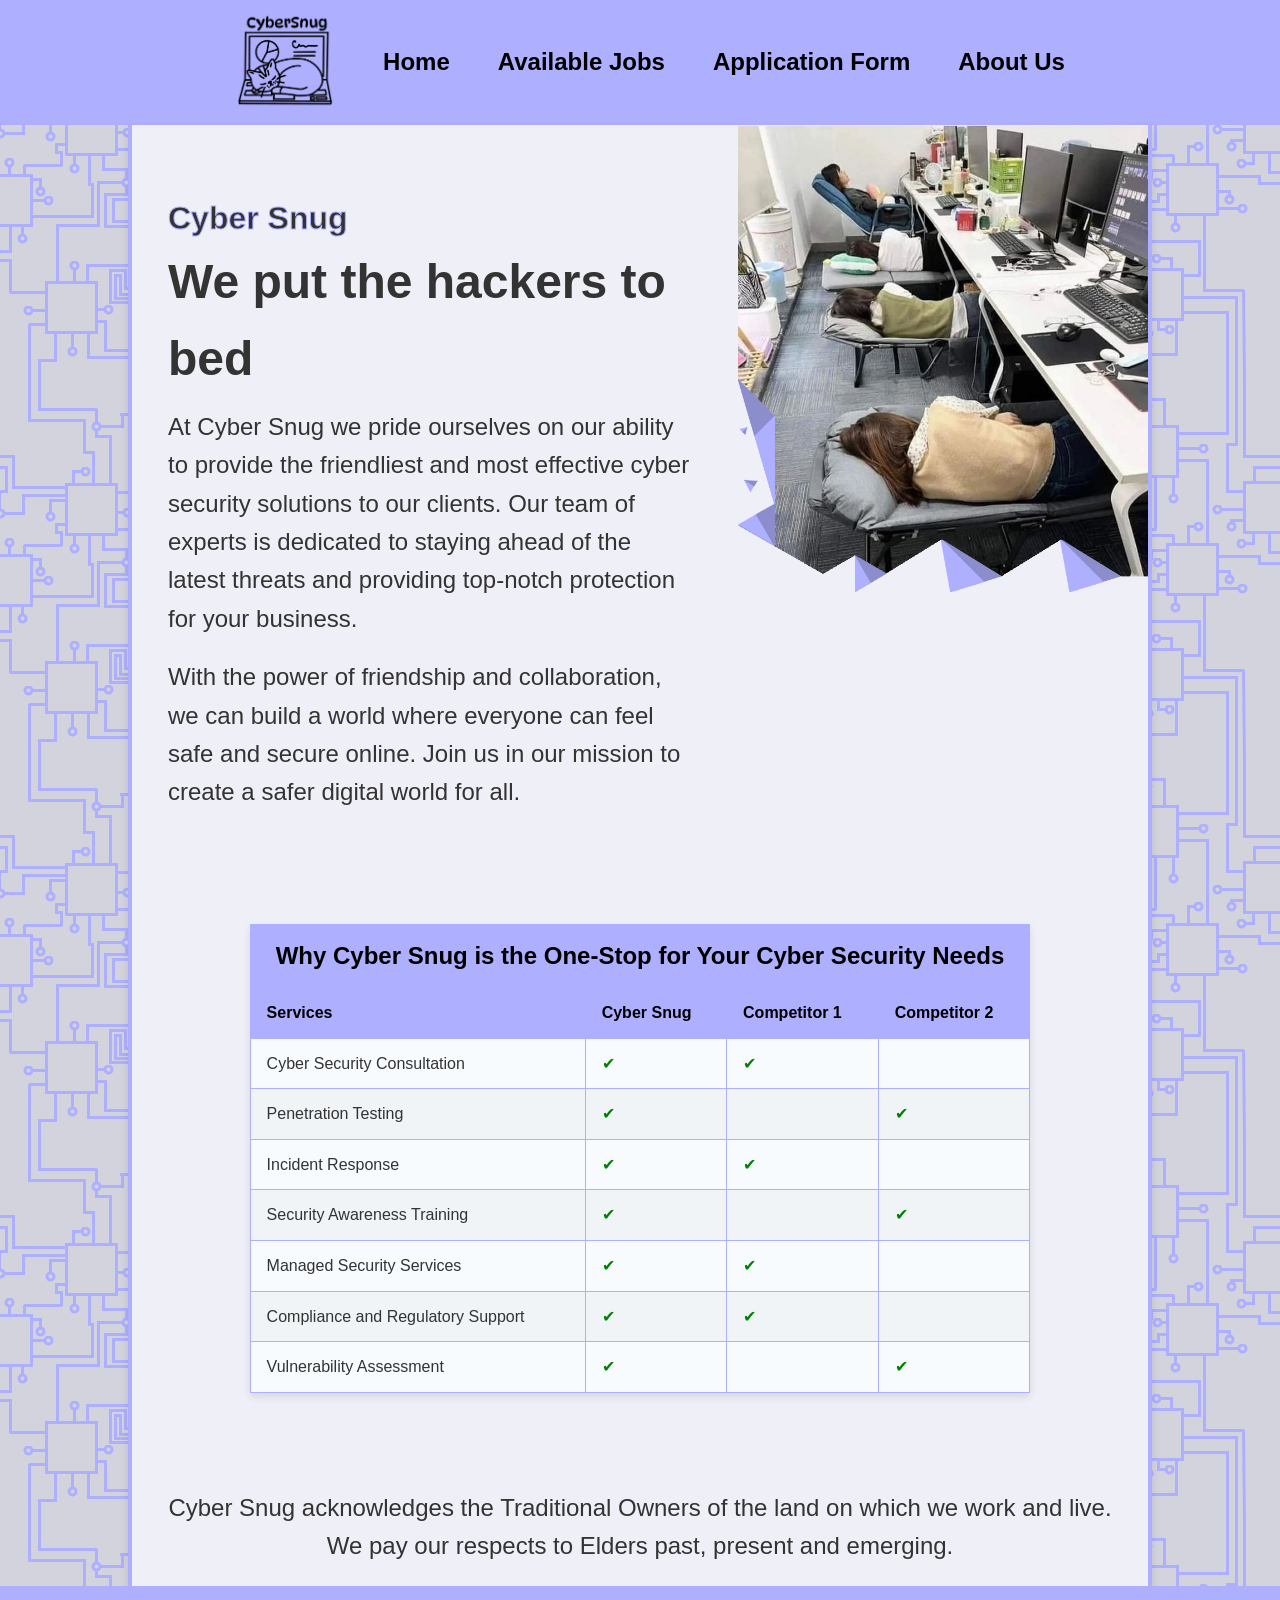
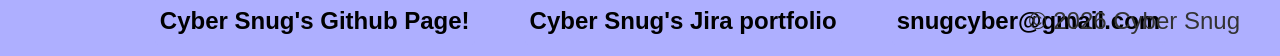
==== index.html @ 83b72d4f "added embedded and inline css and added comments" ====
<!DOCTYPE html>
<html lang="en">

<!--- need to fill in meta elements -->
<head>
  <meta charset="utf-8">
  <meta name="description" content="content goes here">
  <meta name="keywords" content="content goes here">
  <meta name="author" content="html wizards">
  <title>Homepage</title>
<link rel="stylesheet" href="/styles/styles.css" type="text/css">
<!--- added the link to stylesheet -->

  <!-- Embedded CSS  -->

  <style>
    p {
      font-size: 1.5em;
    }
  </style>
</head>

<body>
  <header>
  <!--- added links to each page -->
  <nav>
    <ul>
      <li>
        <a href="#logo-lightbox">
        <img id="logo" src="images/Cyber_Snug_FINAL.png" alt="Company Logo">
        </a>
      </li>
      <li><a href="/">Home</a></li>
      <li><a href="/jobs.html">Available Jobs</a></li>
     <li><a href="/apply.html">Application Form</a></li>
     <li><a href="/about.html">About Us</a></li>
    </ul>
  </nav>
  </header>

  <div class="lightbox" id="logo-lightbox">
    <a href="#" aria-label="Close">
      <span style="background-image: url('images/Cyber_Snug.png');"></span>
    </a>
  </div>

  <main class="main">
    <div class="content-row">
      <div class="left-content">
        <div class="title">
            <!-- inline CSS  -->
          <h3 style="-webkit-text-stroke: 1px #AEAFFF; ">Cyber Snug</h3>
          <h1>We put the hackers to bed</h1>
        </div>
        <aside class="company-description">
          <p>
            At Cyber Snug we pride ourselves on our ability to provide the friendliest
            and most effective cyber security solutions to our clients. Our team of experts
            is dedicated to staying ahead of the latest threats and providing top-notch
            protection for your business.
          </p> 
          <p>
            With the power of friendship and collaboration,
            we can build a world where everyone can feel safe and secure online.
            Join us in our mission to create a safer digital world for all.
          </p>
        </aside>
      </div>
      <img id="visual-slogan" src="images/putting_hackers_to_sleep.png" alt="visual representation of our slogan">
    </div>

<!---table demonstrating our services-->
    <table class="services-table">
      <thead>
        <tr>
          <th class="services-header" colspan="4" >Why Cyber Snug is the One-Stop for Your Cyber Security Needs</th>
        </tr>
        <tr>
          <th>Services</th>
          <th>Cyber Snug</th>
          <th>Competitor 1</th>
          <th>Competitor 2</th>
        </tr>
      </thead>
      <tbody>
        <tr>
          <td>Cyber Security Consultation</td>
          <td class="checkmark-symbol"></td>
          <td class="checkmark-symbol"></td>
          <td></td>
        </tr>
        <tr>
          <td>Penetration Testing</td>
          <td class="checkmark-symbol"></td>
          <td></td>
          <td class="checkmark-symbol"></td>
        </tr>
        <tr>
          <td>Incident Response</td>
          <td class="checkmark-symbol"></td>
          <td class="checkmark-symbol"></td>
          <td></td>
        </tr>
        <tr>
          <td>Security Awareness Training</td>
          <td class="checkmark-symbol"></td>
          <td></td>
          <td class="checkmark-symbol"></td>
        </tr>
        <tr>
          <td>Managed Security Services</td>
          <td class="checkmark-symbol"></td>
          <td class="checkmark-symbol"></td>
          <td></td>
        </tr>
        <tr>
          <td>Compliance and Regulatory Support</td>
          <td class="checkmark-symbol"></td>
          <td class="checkmark-symbol"></td>
          <td></td>
        </tr> 
        <tr>
          <td>Vulnerability Assessment</td>
          <td class="checkmark-symbol"></td>
          <td></td>
          <td class="checkmark-symbol"></td>
      </tbody>
    </table>

    <p class="acknowledgment-of-land">Cyber Snug acknowledges the Traditional Owners of the land on which we work and live.
       We pay our respects to Elders past, present and emerging.
    </p>
  </main>
  <footer>
<!---check if links work before submitting-->
    <p ><a href="https://github.com/106131320/Project-part-1" target="_blank">Cyber Snug's Github Page!</a></p>
    <p ><a href="https://snugcyber.atlassian.net?continue=https%3A%2F%2Fsnugcyber.atlassian.net%2Fwelcome%2Fsoftware&atlOrigin=eyJpIjoiZGUwYWVmOGFkY2FlNDNkOGJjMmJmNWQ0NGI5NGQwYzEiLCJwIjoiaiJ9" 
    target="_blank">Cyber Snug's Jira portfolio </a></p>
    <p ><a href="mailto:snugcyber@gmail.com" target="_blank">snugcyber@gmail.com</a></p>
    <p >© 2026 Cyber Snug</p>
  </footer>
</body>



</html>
---- styles/styles.css ----
/*
filename: styles.css
author: html wizards
created: 27/8/26
last modified: 02/9/26
description: Global styles for the project, including layout, typography, and color scheme.
*/

/* --- Variable Declaration --- */
:root {
  --main-purple: #AEAFFF;
}

/* --- Base Styles --- */
/* Universal box-sizing, font-family, and reset for margins/paddings */
* {
  box-sizing: border-box;
  font-family: 'Segoe UI', Tahoma, Geneva, Verdana, sans-serif;
  margin: 0;
  padding: 0;
}


/* --- body Styles --- */

html{
  background-color: #a5a6db;
}


body {
  background-color: #d3d3dd;

  /* places background images to the left and right repeated vertically*/
  background-image:
    url("/images/backcircuits.png"),
    url("/images/backcircuits.png");
  background-repeat:
    repeat-y,
    repeat-y;
  background-position:
    left top,
    right top;

  color: #333;
  /* Dark grey text */
  line-height: 1.6;
  max-width: 100%;
  margin: 0 auto;
  padding: 0px;

  display: flex;
  flex-direction: column;
}

/* --- logo specific style --- */
#logo {
  width: 100px;
  height: auto;
  display: block;
  padding-bottom: 5px;
  cursor: zoom-in;
}

/* --- Logo Lightbox --- */
.lightbox {
  display: none;
  position: fixed;
  z-index: 999;
  top: 0;
  left: 0;
  right: 0;
  bottom: 0;
  padding: 1em;
  background: rgba(0, 0, 0, 0.8);
}

.lightbox:target {
  display: block;
}

.lightbox span {
  display: block;
  width: 100%;
  height: 100%;
  background-position: center;
  background-repeat: no-repeat;
  background-size: contain;
}

  /* universal box sizing is 0 padding, lists cant give a number or symbol when theres 0 padding */
ul {
  padding-left: 40px;
}

ol {
  padding-left: 40px;
}
/* --- Navigation Styles --- */

nav {
  background-color: var(--main-purple);
  padding: 0px 20px 0 0;
  width: 100%;

}

nav ul {
  list-style: none;
  /* Removes bullet points */
  display: flex;
  /* Flexbox for horizontal alignment */
  gap: 20px;
  /* Space between list items */
  justify-content: center;
  /* Centers navigation items */

}

nav ul li {
  display: flex;
  align-items: center;
}

nav ul li a {
  color: black;
  text-decoration: none;
  font-weight: 600;
  font-size: 1.5rem;
  padding: 10px 14px;
  border-radius: 4px;
  transition: background-color 0.3s ease;
  /* Smooth hover transition */
  display: block;
  /* Makes the entire link clickable */

}

nav ul li a:hover {
  background-color: #7a7ccf;
  /* Darker purple  on hover */
}

nav ul li:first-child a:hover {
  background-color: transparent;
}

footer {
  background-color: var(--main-purple);
  padding: 6px;
  width: 100%;
  margin-top: auto;
  display: flex;
  justify-content: center;
  align-items: center;
  text-align: center;
  position: relative;

}


footer a {
  color: black;
  font-weight: bold;
  text-decoration: none;
  display: block;
  padding: 5px 5px;
  margin: 5px;
  margin-left: 45px;
  border-radius: 4px;
  background-color: var(--main-purple);
  transition: 0.3s ease;
}

footer a:hover {
  background-color: #7a7ccf;
}

footer p:last-child {
  position: absolute;
  right: 40px;
}

.main {
  width: 80%;
  max-width: 80%;
  margin: 0 auto;
  padding: 20px;
  background-color: #efeff7;
  /* Light grey-blue background */
  border-left: 4px solid var(--main-purple);
  border-right: 4px solid var(--main-purple);
  box-shadow: 0 4px 8px rgba(0, 0, 0, 0.1);
  
  /* Subtle shadow for depth */

 
  flex: 1;

}




/* --- apply.html Styling --- */



.application_body {
  width: 80%;
  max-width: 80%;
  margin: 0 auto;
  padding: 20px;
  background-color: #ebebf3;
  /* Light grey-blue background */
  border-left: 6px solid var(--main-purple);
  border-right: 6px solid var(--main-purple);
  box-shadow: 0 4px 8px rgba(0, 0, 0, 0.1);
  /* Subtle shadow for depth */
}

form {
  display: flex;
  flex-direction: column;
  gap: 20px;
  /* Space between fieldsets and buttons */
}

fieldset {
  border: 2px solid var(--main-purple);
  border-radius: 8px;
  padding: 20px;
  background-color: #f8fbfd;
  display: flex;
  /* Flex container for internal alignment */
  flex-direction: column;
  /* Stacks contents vertically */
  gap: 15px;
  /* Space between direct children of the fieldset */
}



/* Labels within the applicant information fieldset */
.applicant-info-fieldset label {
  font-weight: 500;
  color: #333;
  margin-bottom: -5px;
  /* Pulls label closer to the input */
  display: block;
  /* Ensures full width for consistency */
}

/* Styling for selectable input fields (text, email, select) */
.selectable {
  width: 100%;
  padding: 10px 12px;
  border: 1px solid #ccc;
  border-radius: 5px;
  font-size: 1rem;
  transition: border-color 0.3s ease, box-shadow 0.3s ease;
  /* Smooth hover/focus transition */
}

.selectable:hover {
  border-color: var(--main-purple);
  box-shadow: 0 0 0 3px rgba(0, 75, 153, 0.2);
  /* Light blue shadow on hover */
  outline: none;
  /* Removes default outline */
}

/* Custom styling for select dropdowns */
select {
  appearance: none;
  /* Removes default OS styling */
  background-repeat: no-repeat;
  background-position: right 10px center;
  background-size: 20px;
  padding-right: 30px;
  /* Space for a custom dropdown arrow if desired */
}

/* Gender Fieldset specific styling */
.gender-fieldset {
  flex-direction: row;
  /* Arranges radio buttons horizontally */
  flex-wrap: wrap;
  /* Allows items to wrap on smaller screens */
  gap: 20px;
  border: 1px solid #ccc;
  /* Lighter border */
  background-color: #FFFFFF;
  /* Even lighter background */
  padding: 15px;
  margin-top: 5px;
  margin-bottom: 5px;
}

.gender-fieldset legend {
  font-size: 1.1rem;
  font-weight: 600;
  color: #555;
  margin-left: -5px;
  padding: 0 5px;
}

/* Styling for individual radio button labels within the gender fieldset */
.gender-fieldset label {
  display: flex;
  align-items: center;
  /* Vertically centers radio button and text */
  font-weight: normal;
  margin-bottom: 0;
  cursor: pointer;
}

.gender-fieldset input[type="radio"] {
  margin-right: 8px;
  /* Space between radio button and its label text */
  flex-shrink: 0;
  /* Prevents radio button from shrinking */
}

/* Textarea resizing behavior */
form textarea {
  resize: vertical;
  /* Allows vertical resizing only */
}

/* Grouping for standard skill checkboxes */
.skill-group-standard {
  display: flex;
  flex-direction: column;
  gap: 12px;
  margin-bottom: -12px;
  /* Adjusts spacing if followed by other elements */
}

.skill-group-standard label {
  display: flex;
  align-items: center;
  cursor: pointer;
  margin-bottom: 0;
}

.skill-group-standard input[type="checkbox"] {
  margin-right: 10px;
  width: 18px;
  height: 18px;
  flex-shrink: 0;
}

/* Styling for the "Other Skills" checkbox and associated text area */
.other-skills-control {
  display: flex;
  flex-direction: row;
  flex-wrap: wrap;
  gap: 10px;
  margin-top: 12px;
  margin-bottom: 15px;
  align-items: center;
  /* Vertically centers checkbox with label */
}

.other-skills-control label[for="other-skills"] {
  color: #333;
  cursor: pointer;
  margin-top: -3px;
  margin-left: 4px;
  margin-right: 10px;
}

.other-skills-control input[type="checkbox"] {
  margin-right: -5px;
  width: 18px;
  height: 18px;
  flex-shrink: 0;
}

/* Hidden textarea for "Other Skills" - initially hidden */
#hidden {
  max-height: 0;
  opacity: 0;
  /* Smooth transition for revealing the textarea */
  transition:
    max-height 0.5s ease-out,
    opacity 0.5s ease-out,
    padding 0.5s ease-out;
  width: 100%;
  overflow: hidden;
  /* Ensures content is clipped when hidden */
}

/* Shows the hidden textarea when the "Other Skills" checkbox is checked */
.other-skills-control input#other-skills:checked~#hidden {
  max-height: 200px;
  /* Allows the textarea to expand */
  opacity: 1;
}

#hidden textarea {
  width: 100%;
}

/* Submit and Reset Buttons */

.buttons {
  display: flex;
  gap: 10px;
}

.button {
  background-color: black;
  padding: 12px 20px;
  border: none;
  border-radius: 5px;
  font-size: 1.1rem;
  cursor: pointer;
  transition: background-color 0.3s ease, transform 0.2s ease;
  /* Smooth hover effects */
  margin-top: 10px;
  align-self: flex-start;
  /* Aligns button to the left within flex container */
}

.button:hover {
  background-color: #5d5e86;
  /* Darker blue on hover */
  transform: translateY(-2px);
  /* Slight lift effect */
}

input[type="reset"] {
  background-color: #6c757d;
  /* Grey for reset button */
}

input[type="reset"]:hover {
  background-color: #5a6268;
  /* Darker grey on hover */
}

/* --- Job Page Styling --- */

.jobs_main {
  width: 80%;
  max-width: 80%;
  margin: 0 auto;
  background-color: #d3d3dd;
  flex: 1;
}

.job_description {
  width: 100%;
  max-width: 100%;
  margin: 10px auto;
  padding: 20px;
  background-color: #efeff7;
  /* Light grey-blue background */
  border: 3px solid var(--main-purple);
  border-radius: 8px;
  box-shadow: 0 4px 8px rgba(0, 0, 0, 0.1);
  /* Subtle shadow for depth */ 
}




.available_jobs {
  width: 100%;
  max-width: 100%;
  margin: 0 auto;
  padding: 20px;
  background-color: #efeff7;
  /* Light grey-blue background */
  border: 3px solid var(--main-purple);
  border-top: 0px solid var(--main-purple);
  border-radius: 0 0 8px 8px;
  box-shadow: 0 4px 8px rgba(0, 0, 0, 0.1);

  /* Subtle shadow for depth */ 
}

hr {
  clear: both;
}

h1 {
  padding: 0.3em;
}

h2 {
  padding: 0.35em;
}

/* --- Custom styling for sections --- */
section {
  width: 40%;
  padding: 1em;
}

/* --- Custom styling for engineer- sections and elements --- */
#engineer-details {
  border: 3px inset var(--main-purple);
  border-radius: 4px;
  /* --- Create a border --- */
  padding: 1em;
  width: 100%;
}

/* --- Make requirement sections be inline with each other --- */
#engineer-preferable-requirements, #engineer-essential-requirements {
  display: inline-block;
  margin-bottom: 1em;
}

#engineer-essential-requirements {
  margin-right: 1em;
}

#engineer-preferable-requirements {
  margin-right: 3em;
  width: 50%;
  float: right;
}

/* --- Adjust width for responsibilities section --- */
#engineer-responsibilities {
  width: 100%;
}

/* --- Custom styling for architect- sections and elements --- */
#architect-details {
  border: 3px inset var(--main-purple);
  border-radius: 4px;
  /* --- Create a border --- */
  padding: 1em;
  width: 100%;
}

/* --- Make requirement sections be inline with each other --- */
#architect-preferable-requirements, #architect-essential-requirements {
  display: inline-block;
  margin-bottom: 1em;
}

#architect-essential-requirements {
  margin-right: 1em;
}

#architect-preferable-requirements {
  margin-right: 3em;
  width: 50%;
  float: right;
}

/* --- Adjust width for responsibilities section --- */
#architect-responsibilities {
  width: 100%;
}

/* --- Custom styling for security- sections and elements --- */
#security-details {
  border: 3px inset var(--main-purple);
  border-radius: 4px;
  /* --- Create a border --- */
  padding: 1em;
  width: 100%;
}

/* --- Make requirement sections be inline with each other --- */
#security-preferable-requirements, #security-essential-requirements {
  display: inline-block;
  margin-bottom: 1em;
}

#security-essential-requirements {
  margin-right: 1em;
}

#security-preferable-requirements {
  margin-right: 3em;
  width: 50%;
  float: right;
}

/* --- Adjust width for responsibilities section --- */
#security-responsibilities {
  width: 100%;
}

/* --- Custom styling for examiner- sections and elements --- */
#examiner-details {
  border: 3px inset var(--main-purple);
  border-radius: 4px;
  /* --- Create a border --- */
  padding: 1em;
  width: 100%;
}

/* --- Make requirement sections be inline with each other --- */
#examiner-preferable-requirements, #examiner-essential-requirements {
  display: inline-block;
  margin-bottom: 1em;
}

#examiner-essential-requirements {
  margin-right: 1em;
}

#examiner-preferable-requirements {
  margin-right: 3em;
  width: 50%;
  float: right;
}

/* --- Adjust width for responsibilities section --- */
#examiner-responsibilities {
  width: 100%;
}

/* --- Make aside sections and description sections inline --- */
aside, #engineer-description, #architect-description, #security-description, #examiner-description {
  display: inline-block;
}

/* --- Custom styling for aside elements --- */
aside {
  margin: 1em;
  margin-right: 2em;
  width: 50%;
  float: right;
}

/* --- Styling for menu --- */
.menu {
  display: flex;
  justify-content: space-evenly;
  align-items: center;
}

.menu a {
  color: black;
  font-weight: bold;
  text-decoration: none;
  padding: 10px 20px;
  border-radius: 4px;
  background-color: var(--main-purple);
  transition: 0.3s ease;
}

.menu a:hover {
  background-color: #7a7ccf;
}

/*Team Member boxes for about us page*/
.team-grid {
  display: grid;
  grid-template-columns: repeat(2, 1fr);
  gap: 20px;
}

@media(max-width: 600px) {
  .team-grid {
    grid-template-columns: 1fr;
  }
}

.team-member {
  border: 2px solid var(--main-purple);
  border-radius: 8px;
  background-color: #f8fbfd;
  background: url(/images/fade.png) repeat-x top;

  box-shadow: 0 4px 8px rgba(0, 0, 0, 0.1);
  padding: 20px;
  margin: 0;
}
.team-member dt {
  font-size: 1.3rem;
  font-weight: 600;
  color: #333;
  border-bottom: 2px solid var(--main-purple);
  padding-bottom: 6px;
  margin-bottom: 10px;
  display: inline-block;
}

.team-member dd {
  margin-bottom: 10px;
  color: #333;
}

.team-member dd:last-child {
  margin-bottom: 0;
}

.team-member dd:first-of-type {
  font-style: italic;
}

.team-member dd em {
  font-style: normal;
  color: #555;
}

.team-member ul,
.team-member ol {
  margin-top: 5px;
}

/*Group Photo (about.html)*/
.group-photo {
  text-align: center;
  margin: 20px auto;
}

.group-photo img {
  max-width: 100%;
  height: auto;
  border-radius: 8px;
}

.group-photo figcaption {
  margin-top: 10px;
  color: #555;
}

/*Team Fun Facts Table (about.html)*/
.fun-facts-table {
  border-collapse: collapse;
  width: 80%;
  margin: 20px auto;
  background-color: #f8fbfd;
  box-shadow: 0 4px 8px rgba(0, 0, 0, 0.1);
}

.fun-facts-table caption {
  font-size: 1.3em;
  padding-bottom: 12px;
}

.fun-facts-table th,
.fun-facts-table td {
  border: 1px solid var(--main-purple);
  padding: 12px 16px;
  text-align: left;
}

.fun-facts-table th {
  background-color: var(--main-purple);
  color: black;
}

.fun-facts-table tr:nth-child(even) {
  background-color: #f0f4f7;
}

@media (max-width: 600px) {
  .fun-facts-table {
    width: 100%;
  }

  .fun-facts-table th,
  .fun-facts-table td {
    padding: 6px 8px;
    font-size: 0.85rem;
  }
}

@media (max-width: 480px) {
  .team-grid {
    grid-template-columns: 1fr;
  }
}




/* --- Index Page Styling --- */
/*CyberSnug Services Table (index.html)*/

.title {
  padding: 0;
}

.title h3 {
  font-size: 2rem;
  padding: 0;
  margin: 0;
}

.title h1 {
  font-size: 3rem;
  padding: 0;
  margin: 0;
}

.content-row {
  display: flex;
  align-items: flex-start;
  justify-content: space-between;
  gap: 2em;
  width: 100%;


}

.left-content {
  flex: 1;
  min-width: 0;
  padding: 3em 1em 1em 1em;
}

.company-description {
  width: 100%;
  margin: 10px 0 0;
  padding: 0;
  float: none;
}

.company-description p + p {
  margin-top: 20px;
}

#visual-slogan {
  width: 42%;
  height: auto;
  flex-shrink: 0;
  margin-top: -20px;
  margin-right: -20px;
}

.services-table {
  border-collapse: collapse;
  width: 80%;
  margin: 6em auto;
  background-color: #f8fbfd;
  box-shadow: 0 4px 8px rgba(0, 0, 0, 0.1);
}

.services-table th.services-header {
  background-color: var(--main-purple);
  color: black;
  text-align: center;
  font-size: 1.5em;
  padding: 12px 16px;
}

.services-table caption {
  font-size: 1.3em;
  padding-bottom: 12px;
}

.services-table th,
.services-table td {
  border: 1px solid var(--main-purple);
  padding: 12px 16px;
  text-align: left;
}

.services-table th {
  background-color: var(--main-purple);
  color: black;
}

.services-table tr:nth-child(even) {
  background-color: #f0f4f7;
}

@media (max-width: 600px) {
  .services-table {
    width: 100%;
  }

  .services-table th,
  .services-table td {
    padding: 6px 8px;
    font-size: 0.85rem;
  }
}

@media (max-width: 480px) {
  .team-grid {
    grid-template-columns: 1fr;
  }
}

/* --- Checkmark --- */
.checkmark-symbol::before {
  content: "✔";
  color: green;
}



.acknowledgment-of-land {
  text-align: center;
}
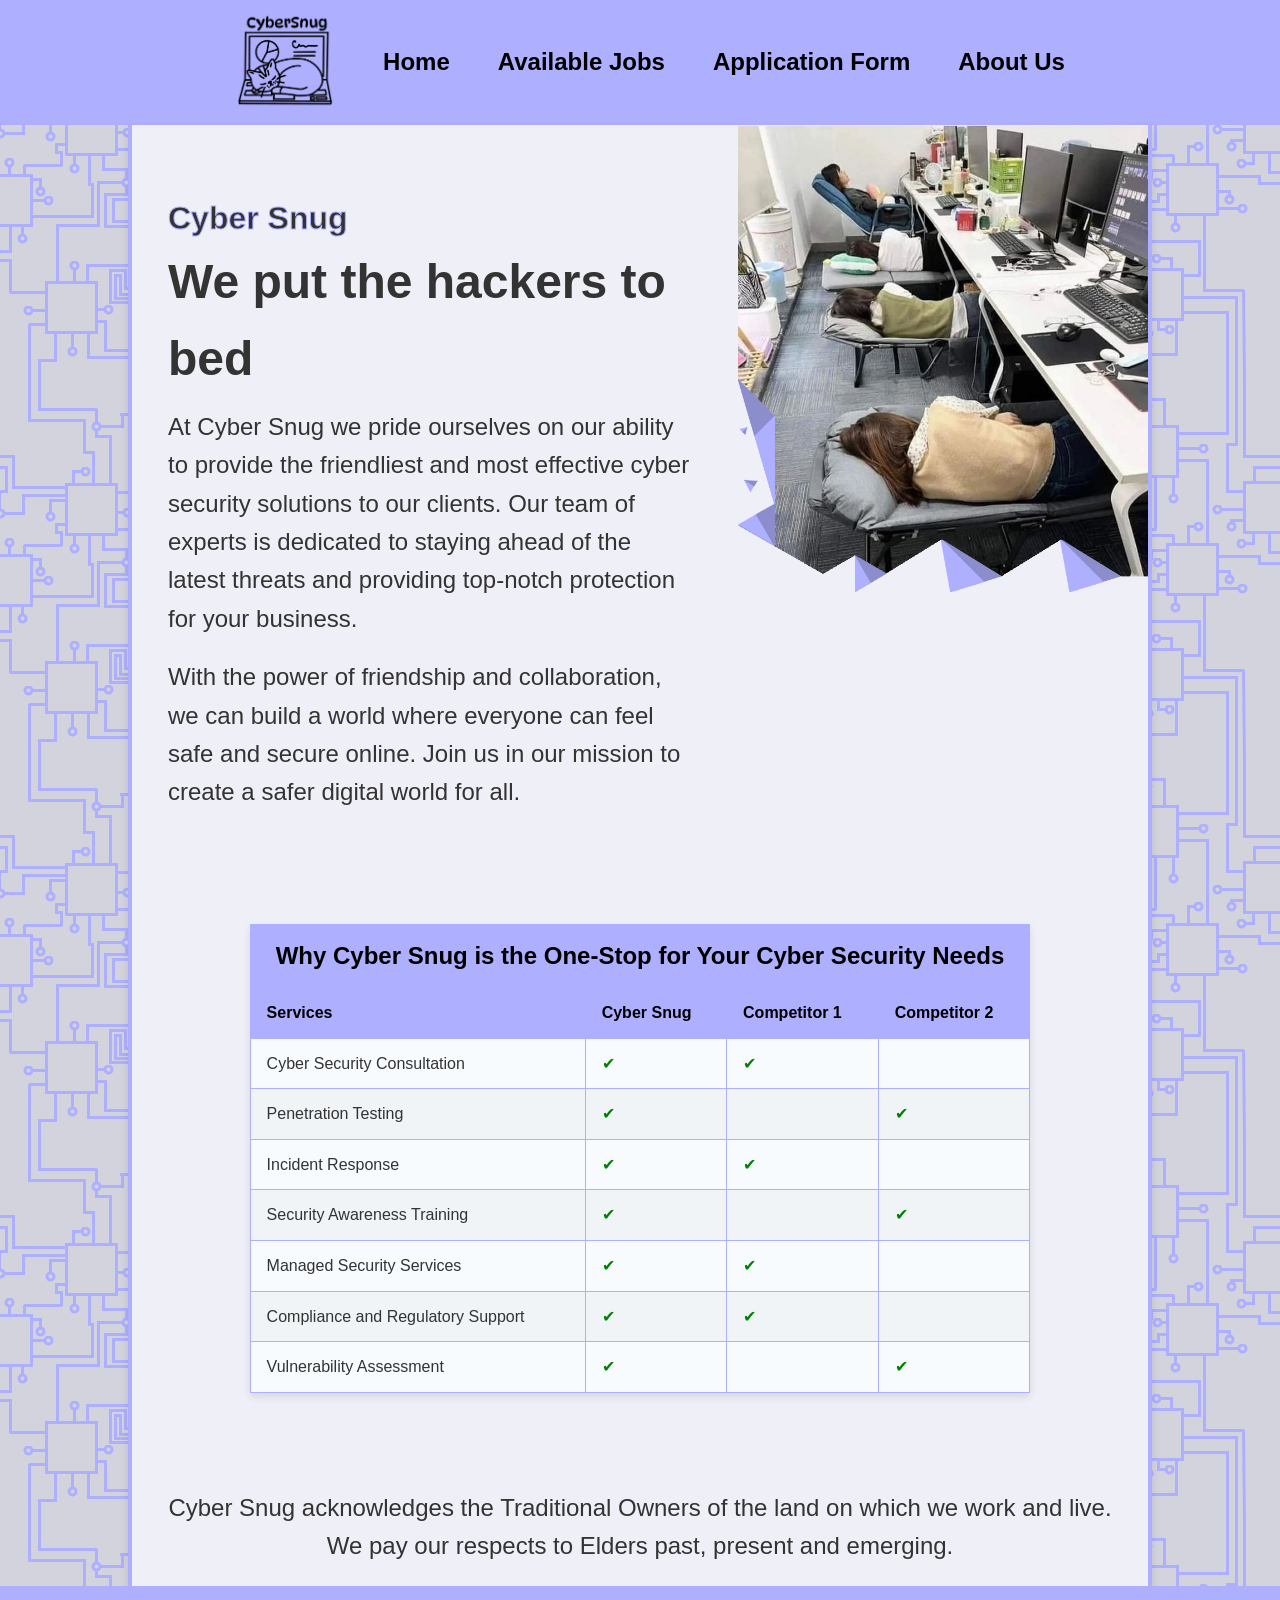
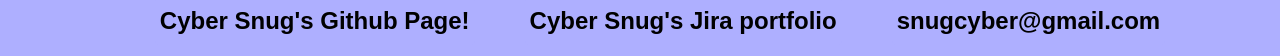
==== commit a4d128dc: "stuff" ====
--- a/index.html
+++ b/index.html
@@ -1,11 +1,11 @@
 <!DOCTYPE html>
 <html lang="en">
 
-<!--- need to fill in meta elements -->
+<!--- meta elements -->
 <head>
   <meta charset="utf-8">
-  <meta name="description" content="content goes here">
-  <meta name="keywords" content="content goes here">
+  <meta name="description" content="Cyber Snug homepage">
+  <meta name="keywords" content="Cyber Snug, homepage, introduction">
   <meta name="author" content="html wizards">
   <title>Homepage</title>
 <link rel="stylesheet" href="/styles/styles.css" type="text/css">
@@ -137,7 +137,6 @@
     <p ><a href="https://snugcyber.atlassian.net?continue=https%3A%2F%2Fsnugcyber.atlassian.net%2Fwelcome%2Fsoftware&atlOrigin=eyJpIjoiZGUwYWVmOGFkY2FlNDNkOGJjMmJmNWQ0NGI5NGQwYzEiLCJwIjoiaiJ9" 
     target="_blank">Cyber Snug's Jira portfolio </a></p>
     <p ><a href="mailto:snugcyber@gmail.com" target="_blank">snugcyber@gmail.com</a></p>
-    <p >© 2026 Cyber Snug</p>
   </footer>
 </body>
 
--- a/styles/styles.css
+++ b/styles/styles.css
@@ -176,10 +176,7 @@
   background-color: #7a7ccf;
 }
 
-footer p:last-child {
-  position: absolute;
-  right: 40px;
-}
+
 
 .main {
   width: 80%;
@@ -482,9 +479,6 @@
   /* Subtle shadow for depth */ 
 }
 
-hr {
-  clear: both;
-}
 
 h1 {
   padding: 0.3em;
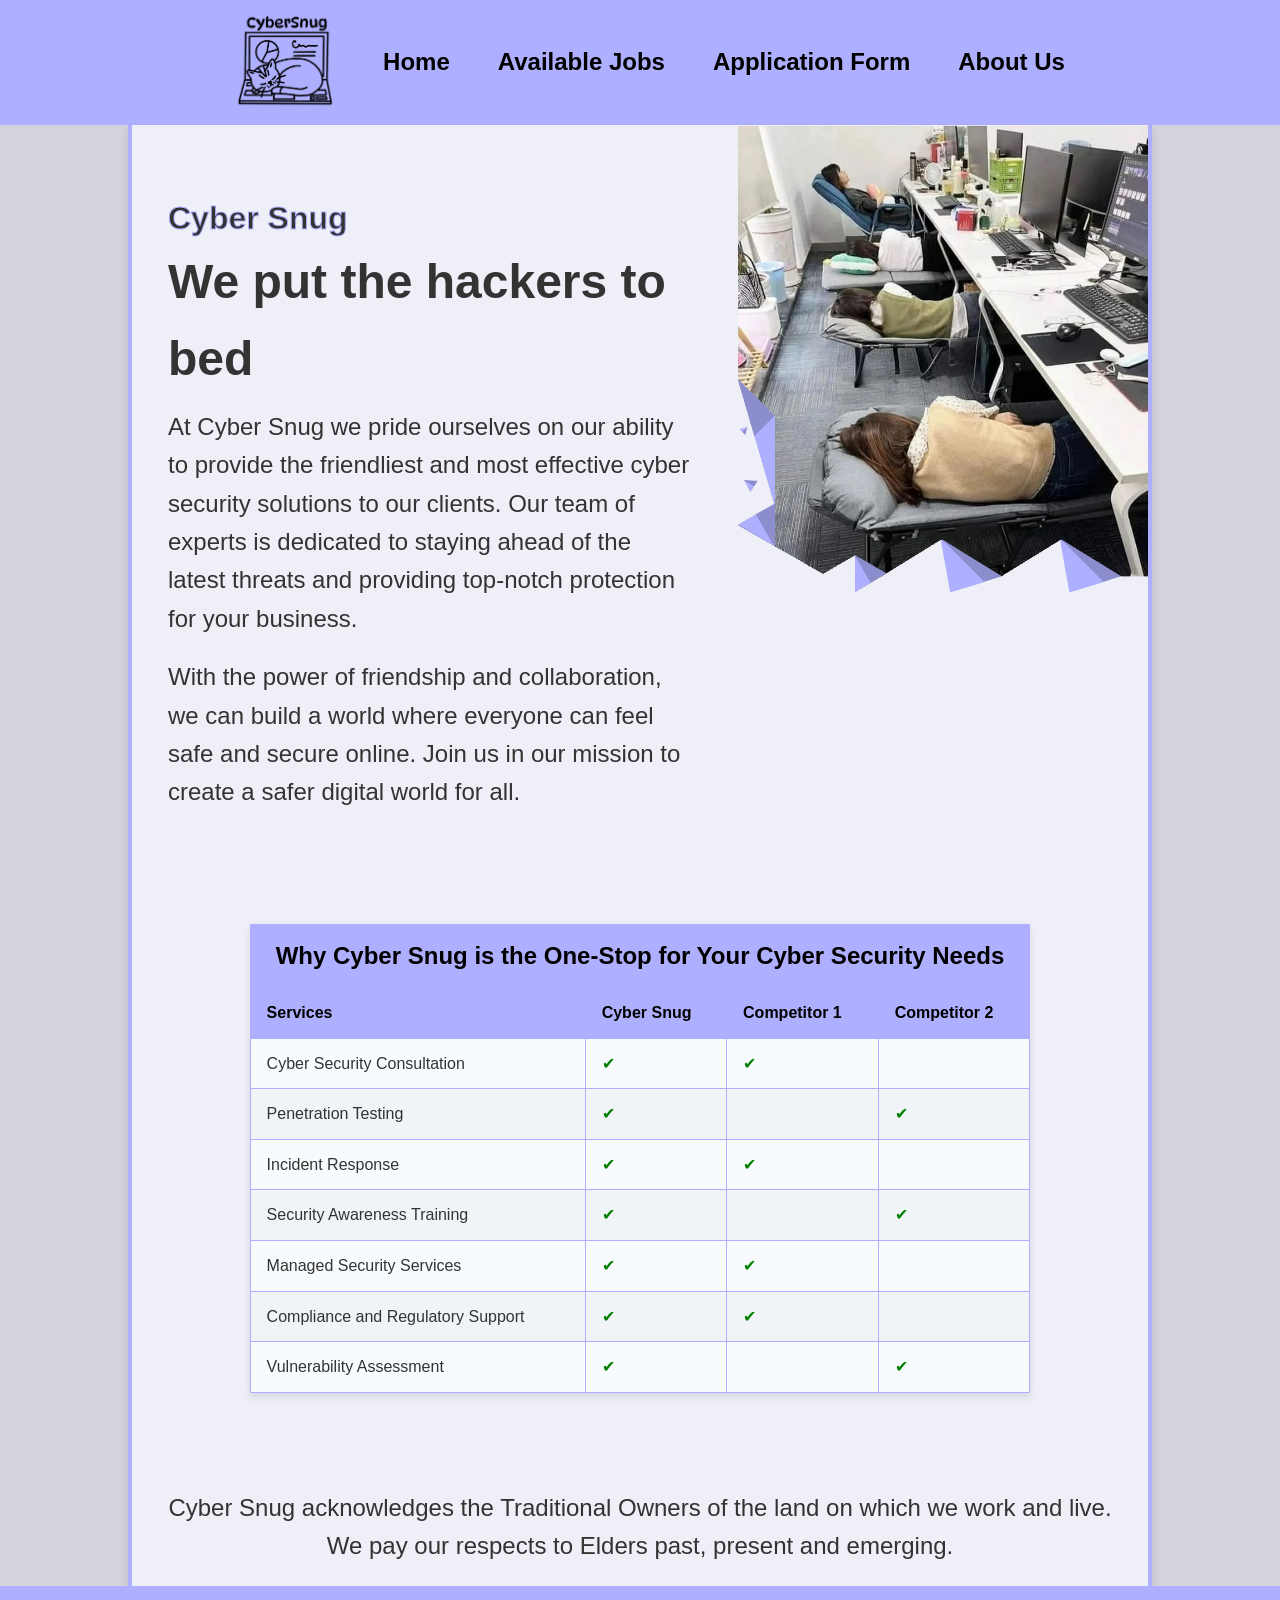
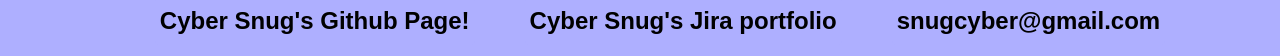
==== commit d87f171b: "trying to get git pages to work" ====
--- a/index.html
+++ b/index.html
@@ -8,7 +8,7 @@
   <meta name="keywords" content="Cyber Snug, homepage, introduction">
   <meta name="author" content="html wizards">
   <title>Homepage</title>
-<link rel="stylesheet" href="/styles/styles.css" type="text/css">
+<link rel="stylesheet" href="./styles/styles.css" type="text/css">
 <!--- added the link to stylesheet -->
 
   <!-- Embedded CSS  -->
@@ -30,10 +30,10 @@
         <img id="logo" src="images/Cyber_Snug_FINAL.png" alt="Company Logo">
         </a>
       </li>
-      <li><a href="/">Home</a></li>
-      <li><a href="/jobs.html">Available Jobs</a></li>
-     <li><a href="/apply.html">Application Form</a></li>
-     <li><a href="/about.html">About Us</a></li>
+      <li><a href="./">Home</a></li>
+      <li><a href="./jobs.html">Available Jobs</a></li>
+     <li><a href="./apply.html">Application Form</a></li>
+     <li><a href="./about.html">About Us</a></li>
     </ul>
   </nav>
   </header>
--- a/styles/styles.css
+++ b/styles/styles.css
@@ -33,8 +33,8 @@
 
   /* places background images to the left and right repeated vertically*/
   background-image:
-    url("/images/backcircuits.png"),
-    url("/images/backcircuits.png");
+    url("./images/backcircuits.png"),
+    url("./images/backcircuits.png");
   background-repeat:
     repeat-y,
     repeat-y;
@@ -665,7 +665,7 @@
   border: 2px solid var(--main-purple);
   border-radius: 8px;
   background-color: #f8fbfd;
-  background: url(/images/fade.png) repeat-x top;
+  background: url(./images/fade.png) repeat-x top;
 
   box-shadow: 0 4px 8px rgba(0, 0, 0, 0.1);
   padding: 20px;
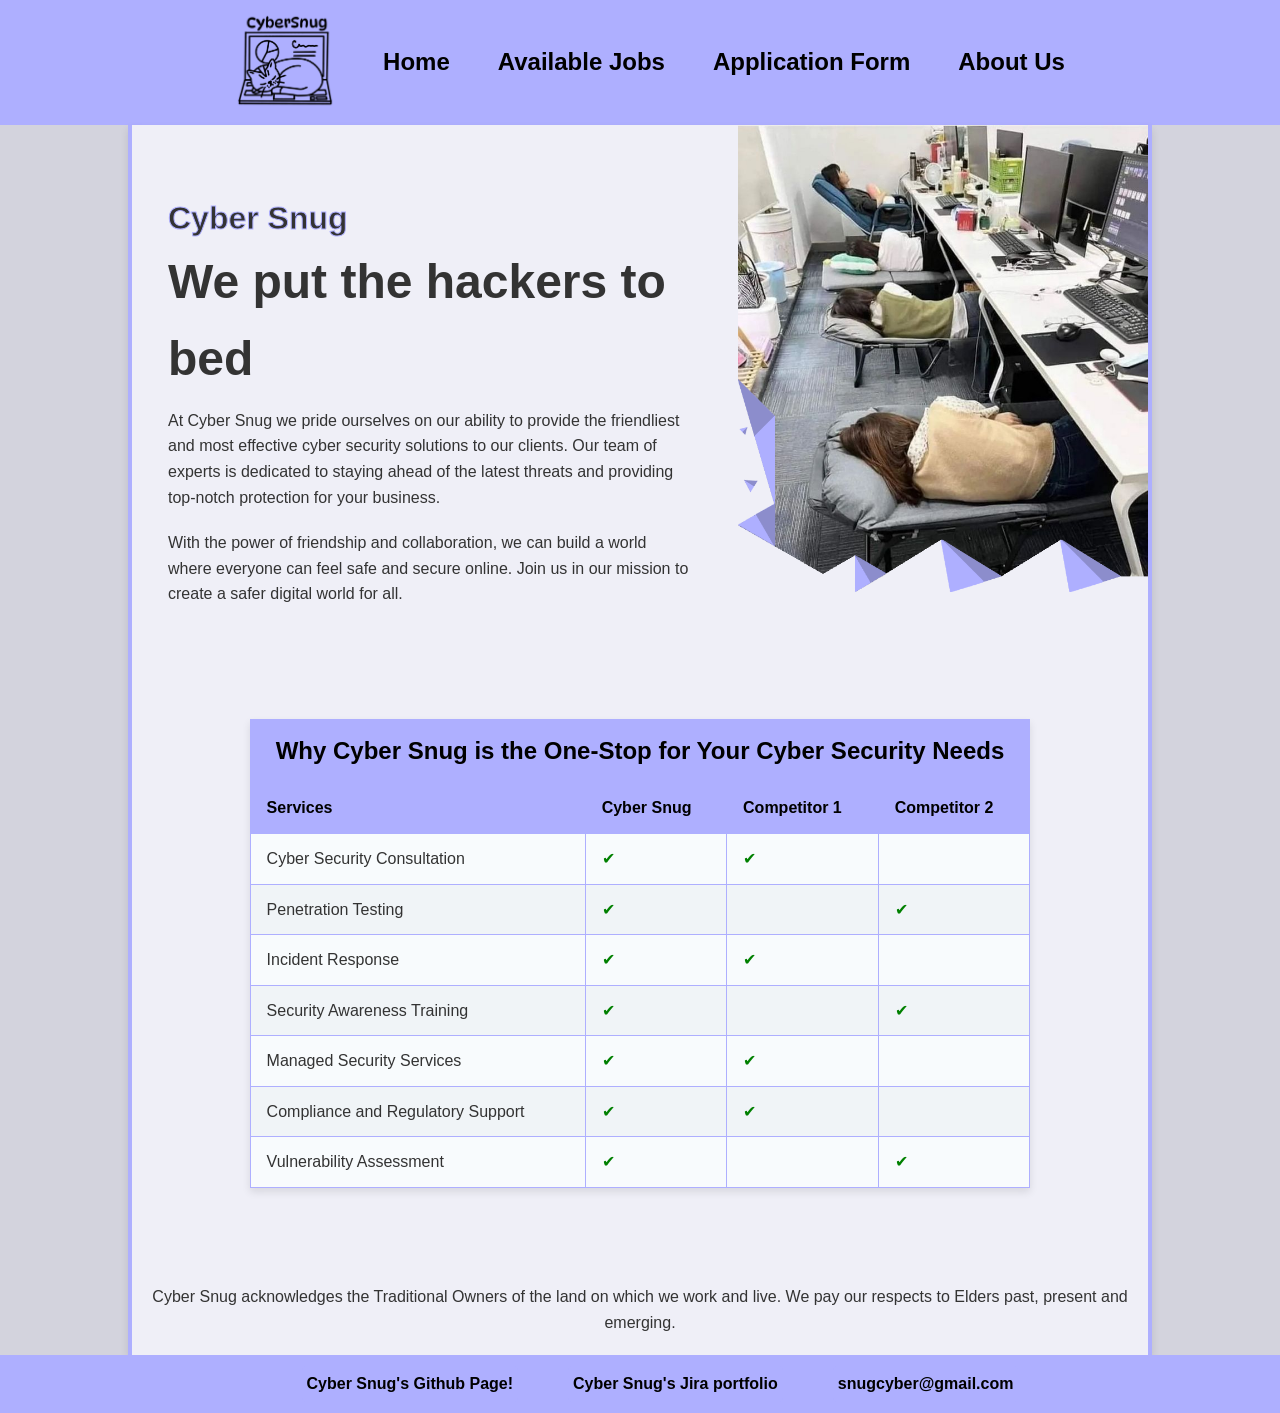
==== commit 45bb7dd4: "fixed footer" ====
--- a/index.html
+++ b/index.html
@@ -14,7 +14,7 @@
   <!-- Embedded CSS  -->
 
   <style>
-    p {
+  company-description p {
       font-size: 1.5em;
     }
   </style>
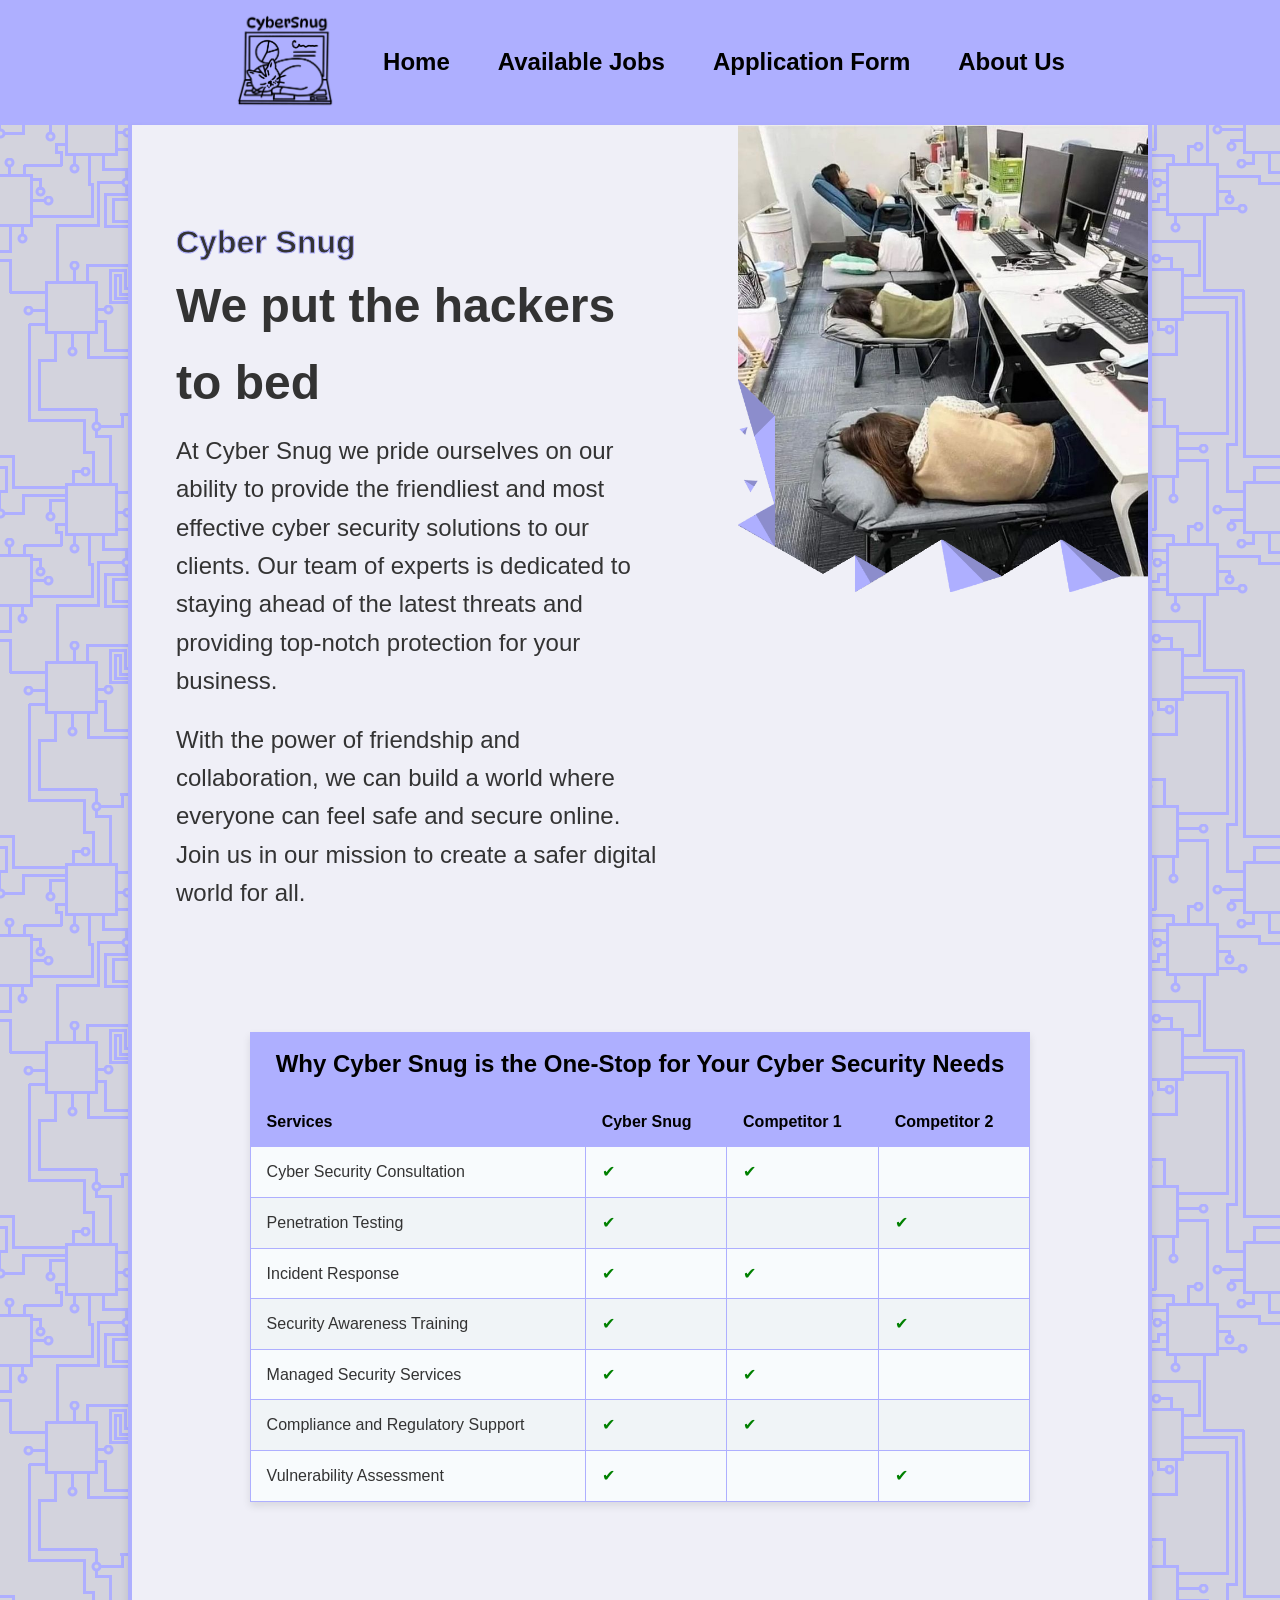
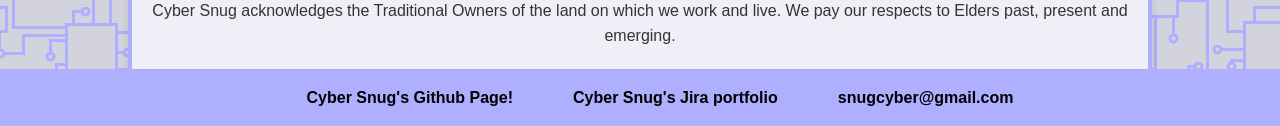
==== commit 6dcf9807: "should be done now" ====
--- a/index.html
+++ b/index.html
@@ -14,9 +14,17 @@
   <!-- Embedded CSS  -->
 
   <style>
-  company-description p {
-      font-size: 1.5em;
-    }
+    .title h3 {
+    font-size: 2rem;
+    padding: 0;
+    margin: 0;
+   }
+
+    .title h1 {
+   font-size: 3rem;
+    padding: 0;
+    margin: 0;
+  }
   </style>
 </head>
 
--- a/styles/styles.css
+++ b/styles/styles.css
@@ -33,8 +33,8 @@
 
   /* places background images to the left and right repeated vertically*/
   background-image:
-    url("./images/backcircuits.png"),
-    url("./images/backcircuits.png");
+    url("../images/backcircuits.png"),
+    url("../images/backcircuits.png");
   background-repeat:
     repeat-y,
     repeat-y;
@@ -779,17 +779,7 @@
   padding: 0;
 }
 
-.title h3 {
-  font-size: 2rem;
-  padding: 0;
-  margin: 0;
-}
-
-.title h1 {
-  font-size: 3rem;
-  padding: 0;
-  margin: 0;
-}
+
 
 .content-row {
   display: flex;
@@ -797,7 +787,7 @@
   justify-content: space-between;
   gap: 2em;
   width: 100%;
-
+  font-size: 1.5em;
 
 }
 
